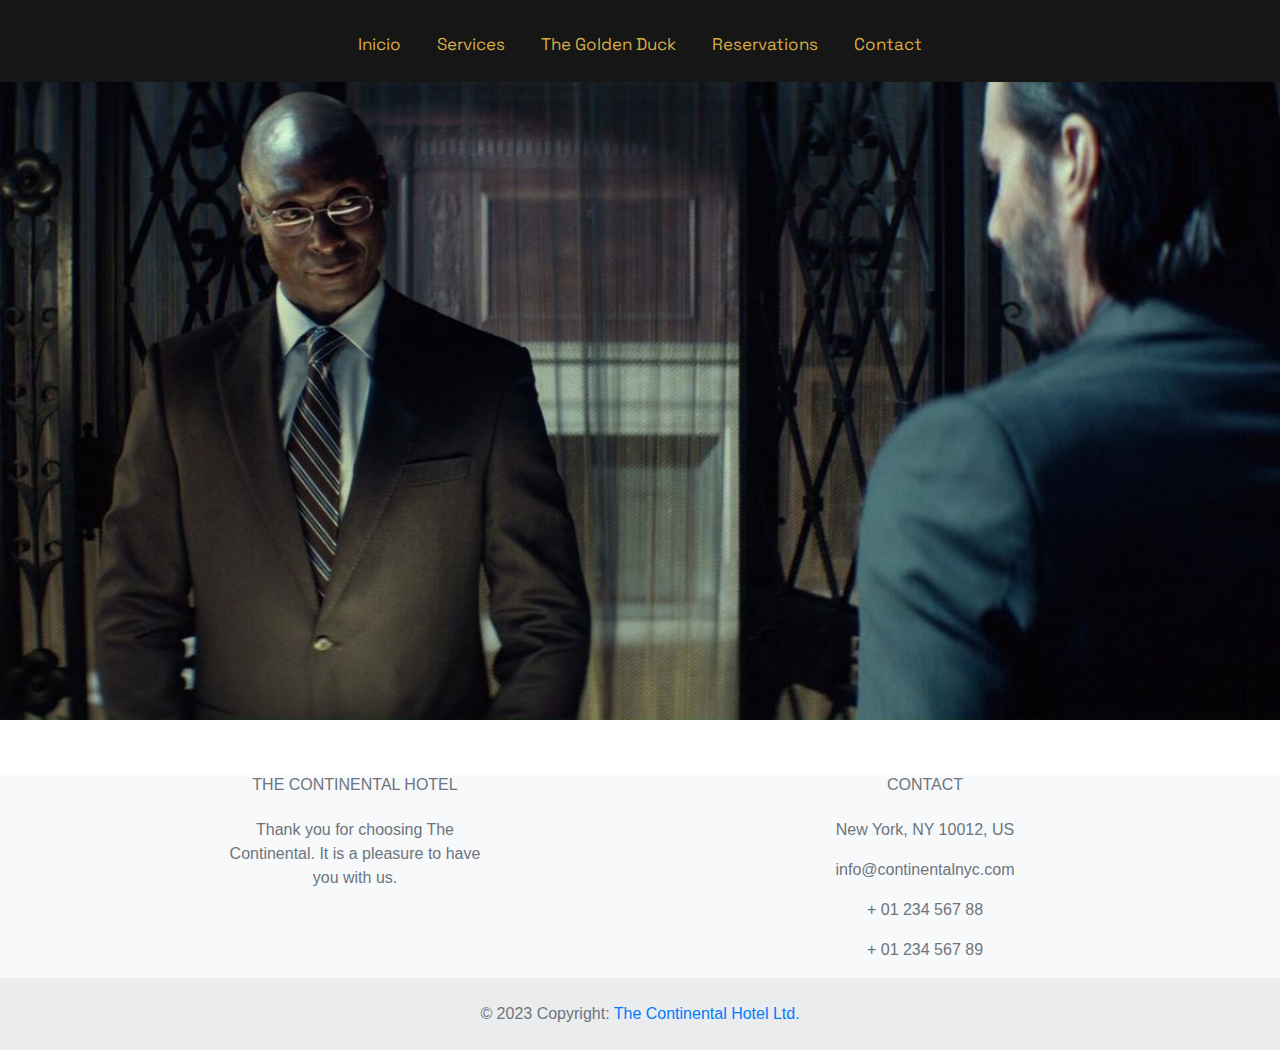
==== sections/contact.html @ 45e662c0 "Prueba" ====
<!DOCTYPE html>
<html lang="en">
<head>
  <meta charset="UTF-8">
  <meta http-equiv="X-UA-Compatible" content="IE=edge">
  <meta name="viewport" content="width=device-width, initial-scale=1.0">
	<!-- Fonts -->
<link rel="preconnect" href="https://fonts.googleapis.com">
<link rel="preconnect" href="https://fonts.gstatic.com" crossorigin>
<link href="https://fonts.googleapis.com/css2?family=Space+Grotesk:wght@300&display=swap" rel="stylesheet">
	 <!-- Bootstrap CSS File -->
 <link href="../css/bootstrap.css" rel="stylesheet">
	<!-- Main CSS -->
<link href="../css/styles.css" rel="stylesheet" type="text/css">
<title>Contact</title>
</head>
<body>
	<div class="topnav">
		<div class="logo_nav">
			<img src="../assets/img/logos/continental.jpg" alt="" class="logo">
		</div>
		<header>
			 <nav class="navbar navbar-default">
				 <div class="container-fluid">
					 <ul>
						 <li><a href="../index.html">Inicio</a></li>
						 <li><a href="services.html">Services</a></li>
						 <li><a href="restaurant.html">The Golden Duck</a></li>
						 <li><a href="reservations.html">Reservations</a></li>
						 <li><a href="#contact">Contact</a></li>
					 </ul> 
				  </div>
			 </nav>
		</header>
	</div>
	<div class="background" float>
		<img id="home" src="../assets/img/portfolio/contacto.jpeg" alt="" class="background">
	</div>
<!-- Footer -->
<footer class="text-center text-lg-start bg-light text-muted">
  <!-- Section: Links  -->
  <section class="">
    <div class="container text-center text-md-start mt-5">
      <!-- Grid row -->
      <div class="row mt-3">
        <!-- Grid column -->
        <div class="col-md-3 col-lg-4 col-xl-3 mx-auto mb-4">
          <!-- Content -->
          <h6 class="text-uppercase fw-bold mb-4">
            <i class="fas fa-gem me-3"></i>The Continental Hotel
          </h6>
          <p>
            Thank you for choosing The Continental. It is a pleasure to have you with us.
          </p>
        </div>
        <!-- Grid column -->
        <!-- Grid column -->
        <div class="col-md-4 col-lg-3 col-xl-3 mx-auto mb-md-0 mb-4">
          <!-- Links -->
          <h6 class="text-uppercase fw-bold mb-4">Contact</h6>
          <p><i class="fas fa-home me-3"></i> New York, NY 10012, US</p>
          <p>
            <i class="fas fa-envelope me-3"></i>
            info@continentalnyc.com
          </p>
          <p><i class=""></i> + 01 234 567 88</p>
          <p><i class=""></i> + 01 234 567 89</p>
        </div>
        <!-- Grid column -->
      </div>
      <!-- Grid row -->
    </div>
  </section>
  <!-- Section: Links  -->

  <!-- Copyright -->
  <div class="text-center p-4" style="background-color: rgba(0, 0, 0, 0.05);">
    © 2023 Copyright:
    <a class="text-reset fw-bold" href="">The Continental Hotel Ltd.</a>
  </div>
  <!-- Copyright -->
</footer>
<!-- Footer -->
</body>
</html>
---- css/styles.css ----
@charset "UTF-8";

html {
	scroll-behavior: smooth;
}

*{
  margin: 0;
  padding: 0;
}


body { 
 padding:0px; 
 margin:0px; 
 } 

.continentaltext {
	font-family: "Space Grotesk";
}

/* Nav y Background */

.topnav ul {
	  list-style-type: none;
	  overflow: hidden;
	  font-family: "Space Grotesk";
}

.topnav li {
	  float: center;
	  font-family: "Space Grotesk";
	  display: inline;
}

.topnav {
  background-color: #161616;
  text-align: center;
  position: fixed;
  width: 100%;
  font-family: "Space Grotesk";
  display: table;
  z-index: 1;
}


.topnav a {
  float: none;
  color: #d7ac46;
  text-align: center;
  padding: 14px 16px;
  text-decoration: none;
  font-size: 17px;
  font-family: "Space Grotesk"
}


.topnav a:hover {
  background-color: #d7ac46;
  color: black;
}

.logo {
	width: 100px;
	height: auto;
	float: center;

}

.background {
	display: inline-flex;
    background-size: cover;
    background-position: center;
    width: 100%;
    height: 100%;

}

/* Textos */ 

.titles {
	font-family: "Space Grotesk";
	text-align: center;
	font-size: 60px;
	color: white;
	
}

.subtitles {
	font-family: "Space Grotesk";
	text-align: center;
	font-size: 30px;
	color: white;
}

/* Body */

.sections {
	display: inline-block;
	padding: 0px;
	margin: 0px;
	background-color: darkslategray;
	width: 100%;
}

.sections-s {
	display: inline-block;
	padding: 0px;
	margin: 0px;
	background-color: #d7ac46;
	width: 100%;
}

.sections .flex-container {
	display: inline-flex;
	justify-content: center;
	width: auto;
	height: auto;
}

.sections .flex-container > div {
  background-color: #d7ac46;
  margin: 100px;
  padding: 100px;
  font-size: 20px;
  font-family: "Space Grotesk";
  justify-content: space-between;
}


.sections .flex-container p{
	margin-left: 40px;
	margin-right: 15px;
	text-align: justify;
	align-content: space-around;
}

/* Restaurante IMGS */

.imagenes-columnas {
	  display: grid;
	  grid-template-columns: 1fr 1fr 1fr;
	  text-align: center;
	  
	  
	}
.columnas-img {
	  padding: 16px;
	  height: 300px;
	  margin: 5px;
	  background-color: #d7ac46;
	}

.columnas-img img {
	object-fit: cover;
	width: 100%;
	max-height: 100%;
}

/* Servicios */

.sections .flex-container-s {
	display: inline-flex;
	flex-wrap: wrap;
	text-align: center;
	justify-content: center;
	width: 100%;
	height: auto;
}

.sections .flex-container-s > div {
  background-color: #d7ac46;
  margin: 100px;
  padding: 100px;
  font-size: 20px;
  font-family: "Space Grotesk";
  justify-content: space-between;
}


.sections .flex-container-s p{
	margin-left: 40px;
	margin-right: 15px;
	text-align: justify;
	align-content: space-around;
}
/* Mediaquery */

@media only screen and (min-width: 451px) and (max-width: 820px) {
  /* For smartphones: */
	body {
		width: auto;
		height: auto;
	}
}

@media only screen and (min-width: 820px) and (max-width: 1180px){
  /* For tablets: */
	
	body {
		width: auto;
		height: auto;
	}
}

@media only screen and (min-width: 1180px) {
  /* For desktop: */
	
	body {
		width: auto;
		height: auto;
	}
}
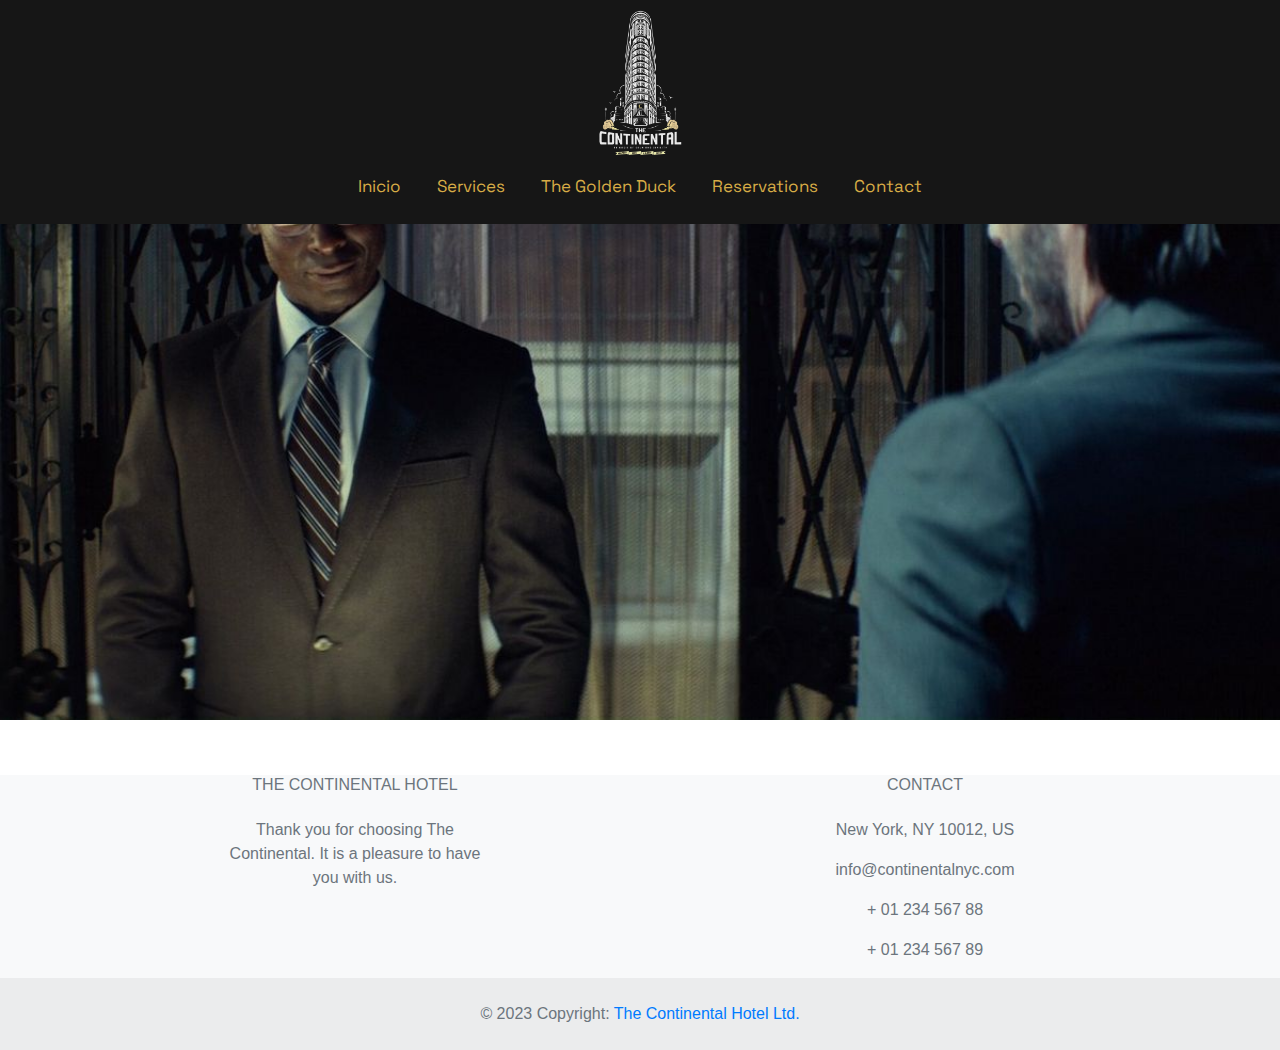
==== commit 762e3780: "prueba5" ====
--- a/sections/contact.html
+++ b/sections/contact.html
@@ -17,7 +17,7 @@
 <body>
 	<div class="topnav">
 		<div class="logo_nav">
-			<img src="../assets/img/logos/continental.jpg" alt="" class="logo">
+			<img src="../assets/img/logos/continental_logo.jpg" alt="" class="logo">
 		</div>
 		<header>
 			 <nav class="navbar navbar-default">
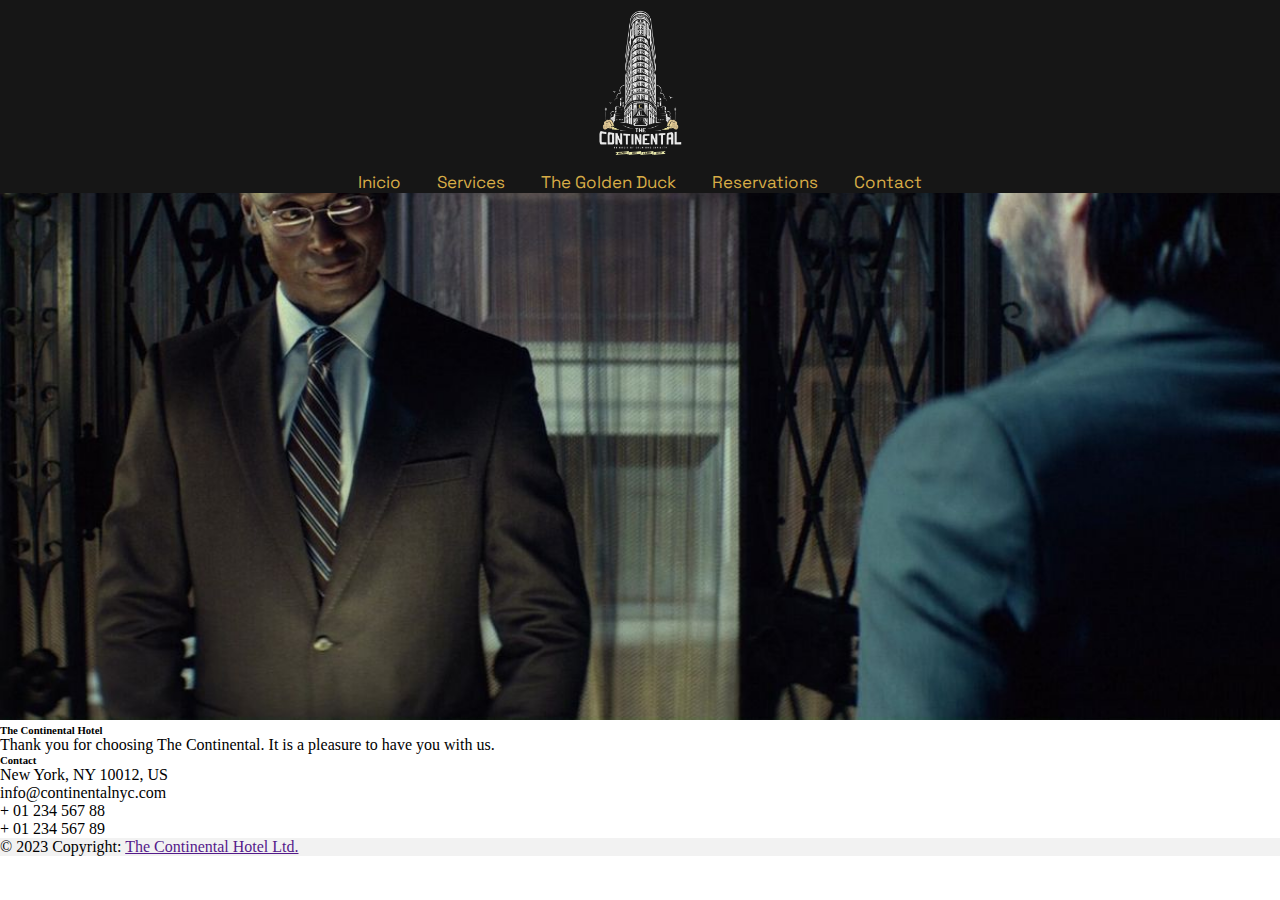
==== commit 56390441: "change bootstrap css to cdn" ====
--- a/sections/contact.html
+++ b/sections/contact.html
@@ -9,7 +9,7 @@
 <link rel="preconnect" href="https://fonts.gstatic.com" crossorigin>
 <link href="https://fonts.googleapis.com/css2?family=Space+Grotesk:wght@300&display=swap" rel="stylesheet">
 	 <!-- Bootstrap CSS File -->
- <link href="../css/bootstrap.css" rel="stylesheet">
+<link href="https://cdn.jsdelivr.net/npm/bootstrap@5.3.0-alpha3/dist/css/bootstrap.min.css" rel="stylesheet" integrity="sha384-KK94CHFLLe+nY2dmCWGMq91rCGa5gtU4mk92HdvYe+M/SXH301p5ILy+dN9+nJOZ" crossorigin="anonymous">
 	<!-- Main CSS -->
 <link href="../css/styles.css" rel="stylesheet" type="text/css">
 <title>Contact</title>
--- a/css/styles.css
+++ b/css/styles.css
@@ -43,6 +43,11 @@
   z-index: 1;
 }
 
+.navbar {
+  display: inline-block;
+  float: none;
+  vertical-align: top;
+}
 
 .topnav a {
   float: none;
@@ -186,11 +191,14 @@
 }
 /* Mediaquery */
 
-@media only screen and (min-width: 451px) and (max-width: 820px) {
+@media only screen and (min-width: 653px) and (max-width: 820px) {
   /* For smartphones: */
 	body {
 		width: auto;
 		height: auto;
+	}
+	.sections .flex-container {
+		width: 100%;
 	}
 }
 
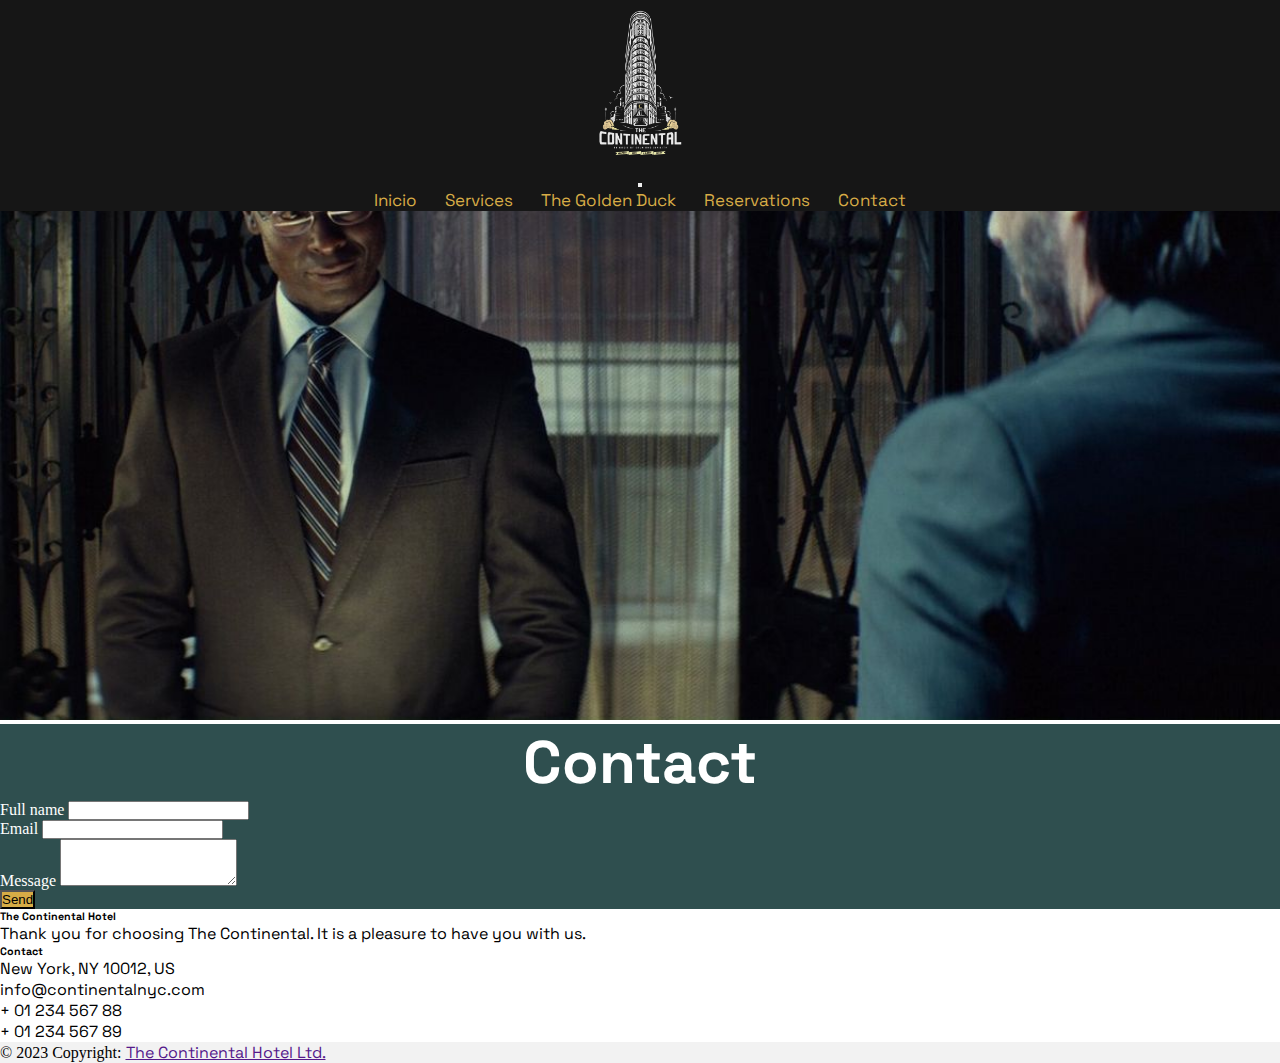
==== commit 1971b249: "estetica footer" ====
--- a/sections/contact.html
+++ b/sections/contact.html
@@ -12,30 +12,64 @@
 <link href="https://cdn.jsdelivr.net/npm/bootstrap@5.3.0-alpha3/dist/css/bootstrap.min.css" rel="stylesheet" integrity="sha384-KK94CHFLLe+nY2dmCWGMq91rCGa5gtU4mk92HdvYe+M/SXH301p5ILy+dN9+nJOZ" crossorigin="anonymous">
 	<!-- Main CSS -->
 <link href="../css/styles.css" rel="stylesheet" type="text/css">
+    <!-- Favicon -->
+<link rel="shortcut icon" href="../assets/img/logos/favicon-16x16.png" type="image/x-icon">
 <title>Contact</title>
+<meta name="description" content="Contact page of The Continental Hotel website">
+<meta name="Keywords" content="continental hotel, hotel, luxury, rooms, rent, services, restaurant, exclusive, executive, premium, new york, new york city, nyc">
 </head>
 <body>
 	<div class="topnav">
-		<div class="logo_nav">
-			<img src="../assets/img/logos/continental_logo.jpg" alt="" class="logo">
-		</div>
+		<div>
+			<a href="../index.html"><img src="../assets/img/logos/continental_logo.jpg" alt="Continental Logo Hotel" class="logo img-fluid" href=""></a>
+		</div>	
 		<header>
-			 <nav class="navbar navbar-default">
-				 <div class="container-fluid">
-					 <ul>
-						 <li><a href="../index.html">Inicio</a></li>
-						 <li><a href="services.html">Services</a></li>
-						 <li><a href="restaurant.html">The Golden Duck</a></li>
-						 <li><a href="reservations.html">Reservations</a></li>
-						 <li><a href="#contact">Contact</a></li>
-					 </ul> 
-				  </div>
-			 </nav>
+				 <nav class="navbar navbar-expand-sm navbar-light">
+                    <div class="container">
+                        <button class="navbar-toggler bg-light-subtle" type="button" data-toggle="collapse" data-target="#navbar1">
+                            <span class="navbar-toggler-icon"></span>
+                        </button>
+                    <div class="collapse navbar-collapse container-fluid" id="navbar1">
+                         <ul>
+                             <li class="nav-item"><a href="../index.html">Inicio</a></li>
+                             <li class="nav-item"><a href="services.html">Services</a></li>
+                             <li class="nav-item"><a href="restaurant.html">The Golden Duck</a></li>
+                             <li class="nav-item"><a href="reservations.html">Reservations</a></li>
+                             <li class="nav-item"><a href="contact.html">Contact</a></li>
+                          </ul> 
+                    </div>
+                   </div>
+                 </nav>
 		</header>
 	</div>
 	<div class="background" float>
-		<img id="home" src="../assets/img/portfolio/contacto.jpeg" alt="" class="background">
+		<img id="home" src="../assets/img/portfolio/contacto.jpeg" alt="Cleck Banner" class="background">
 	</div>
+
+      <section id="contact" class="contact py-5" style="background-color: darkslategray">
+        <div class="container">
+          <h2 class="text-center mb-4 titles">Contact</h2>
+          <div class="row">
+            <div class="col-md-6">
+              <form>
+                <div class="form-group">
+                  <label for="name">Full name</label>
+                  <input type="text" class="form-control" id="name" placeholder="">
+                </div>
+                <div class="form-group">
+                  <label for="email">Email</label>
+                  <input type="email" class="form-control" id="email" placeholder="">
+                </div>
+                <div class="form-group">
+                  <label for="message">Message</label>
+                  <textarea class="form-control" id="message" rows="3" placeholder=""></textarea>
+                </div>
+                <button type="submit" class="btn btn-primary" style="background-color: #d7ac46">Send</button>
+              </form>
+            </div>
+          </div>
+        </div>
+      </section>
 <!-- Footer -->
 <footer class="text-center text-lg-start bg-light text-muted">
   <!-- Section: Links  -->
@@ -58,11 +92,8 @@
         <div class="col-md-4 col-lg-3 col-xl-3 mx-auto mb-md-0 mb-4">
           <!-- Links -->
           <h6 class="text-uppercase fw-bold mb-4">Contact</h6>
-          <p><i class="fas fa-home me-3"></i> New York, NY 10012, US</p>
-          <p>
-            <i class="fas fa-envelope me-3"></i>
-            info@continentalnyc.com
-          </p>
+          <p>New York, NY 10012, US</p>
+          <p>info@continentalnyc.com</p>
           <p><i class=""></i> + 01 234 567 88</p>
           <p><i class=""></i> + 01 234 567 89</p>
         </div>
@@ -81,5 +112,8 @@
   <!-- Copyright -->
 </footer>
 <!-- Footer -->
+   <!-- JQuery -->
+        <script src="https://code.jquery.com/jquery-3.5.1.slim.min.js" integrity="sha256-4+XzXVhsDmqanXGHaHvgh1gMQKX40OUvDEBTu8JcmNs=" crossorigin="anonymous"></script>
+        <script src="https://maxcdn.bootstrapcdn.com/bootstrap/4.0.0/js/bootstrap.min.js" integrity="sha384-JZR6Spejh4U02d8jOt6vLEHfe/JQGiRRSQQxSfFWpi1MquVdAyjUar5+76PVCmYl" crossorigin="anonymous"></script> 
 </body>
 </html>
--- a/css/styles.css
+++ b/css/styles.css
@@ -1,221 +1,202 @@
-@charset "UTF-8";
-
 html {
-	scroll-behavior: smooth;
-}
-
-*{
+  scroll-behavior: smooth; }
+
+* {
   margin: 0;
-  padding: 0;
-}
-
-
-body { 
- padding:0px; 
- margin:0px; 
- } 
-
-.continentaltext {
-	font-family: "Space Grotesk";
-}
+  padding: 0; }
+
+body {
+  padding: 0px;
+  margin: 0px; }
+
+h1, h2, h3, h4, h5, h6, p, a {
+  font-family: "Space Grotesk"; }
 
 /* Nav y Background */
-
-.topnav ul {
-	  list-style-type: none;
-	  overflow: hidden;
-	  font-family: "Space Grotesk";
-}
-
-.topnav li {
-	  float: center;
-	  font-family: "Space Grotesk";
-	  display: inline;
-}
-
 .topnav {
   background-color: #161616;
   text-align: center;
   position: fixed;
   width: 100%;
-  font-family: "Space Grotesk";
   display: table;
-  z-index: 1;
-}
-
-.navbar {
+  z-index: 1; }
+  .topnav .navbar {
+    display: inline-block;
+    float: none;
+    vertical-align: top; }
+    .topnav .navbar ul {
+      list-style-type: none;
+      overflow: hidden; }
+    .topnav .navbar li {
+      float: center;
+      display: inline; }
+    .topnav .navbar a {
+      color: #d7ac46;
+      float: none;
+      text-align: center;
+      padding: 14px 16px;
+      text-decoration: none;
+      font-size: 17px;
+      box-shadow: inset 0 0 0 0 #d7ac46;
+      margin: 0 -.25rem;
+      transition: color .3s ease-in-out, box-shadow .3s ease-in-out; }
+    .topnav .navbar a:hover {
+      box-shadow: inset 200px 0 0 0 #d7ac46;
+      color: #161616; }
+
+.logo {
+  width: 100px;
+  height: auto;
+  float: center; }
+
+.background {
+  display: inline-flex;
+  background-size: cover;
+  background-position: center;
+  width: 100%;
+  height: 100%; }
+
+/* Textos */
+.contact .titles {
+  text-align: center;
+  font-size: 60px;
+  color: white; }
+.contact label {
+  color: white; }
+
+.cabecera .container .titles {
+  text-align: center;
+  font-size: 60px;
+  color: white; }
+.cabecera .container .subtitles {
+  text-align: center;
+  font-size: 30px;
+  color: darkslategray; }
+
+.habitaciones .container .titles {
+  text-align: center;
+  font-size: 60px;
+  color: darkslategray; }
+
+.reservas .container .titles {
+  text-align: center;
+  font-size: 60px;
+  color: white; }
+.reservas .container label {
+  color: white; }
+.reservas .container .pintura {
+  overflow: hidden;
+  padding-left: 10%; }
+  .reservas .container .pintura img {
+    animation: slide-in 3s ease-out forwards; }
+
+.explicacion .container .muestra {
+  overflow: hidden;
+  padding-left: 10%; }
+  .explicacion .container .muestra img {
+    animation: slide-in 3s ease-out forwards; }
+
+.menu .container .titles {
+  text-align: center;
+  font-size: 60px;
+  color: darkslategray; }
+
+/* Body */
+.sections {
   display: inline-block;
-  float: none;
-  vertical-align: top;
-}
-
-.topnav a {
-  float: none;
-  color: #d7ac46;
-  text-align: center;
-  padding: 14px 16px;
-  text-decoration: none;
-  font-size: 17px;
-  font-family: "Space Grotesk"
-}
-
-
-.topnav a:hover {
+  padding: 0px;
+  margin: 0px;
+  background-color: darkslategray;
+  width: 100%; }
+  .sections .titles {
+    text-align: center;
+    font-size: 60px;
+    color: white; }
+  .sections .subtitles {
+    text-align: center;
+    font-size: 30px;
+    color: white; }
+
+.sections-s {
+  display: inline-block;
+  padding: 0px;
+  margin: 0px;
   background-color: #d7ac46;
-  color: black;
-}
-
-.logo {
-	width: 100px;
-	height: auto;
-	float: center;
-
-}
-
-.background {
-	display: inline-flex;
-    background-size: cover;
-    background-position: center;
+  width: 100%; }
+
+.sections .flex-container {
+  display: inline-flex;
+  justify-content: center;
+  width: auto;
+  height: auto; }
+  .sections .flex-container > div {
+    background-color: #d7ac46;
+    margin: 100px;
+    padding: 100px;
+    font-size: 20px;
+    justify-content: space-between; }
+  .sections .flex-container p {
+    margin-left: 40px;
+    margin-right: 15px;
+    text-align: justify;
+    align-content: space-around; }
+
+/* Restaurante IMGS */
+.imagenes-columnas {
+  display: grid;
+  grid-template-columns: 1fr 1fr 1fr;
+  text-align: center; }
+
+.columnas-img {
+  padding: 16px;
+  height: 300px;
+  margin: 5px;
+  background-color: #d7ac46; }
+  .columnas-img img {
+    object-fit: cover;
     width: 100%;
-    height: 100%;
-
-}
-
-/* Textos */ 
-
-.titles {
-	font-family: "Space Grotesk";
-	text-align: center;
-	font-size: 60px;
-	color: white;
-	
-}
-
-.subtitles {
-	font-family: "Space Grotesk";
-	text-align: center;
-	font-size: 30px;
-	color: white;
-}
-
-/* Body */
-
-.sections {
-	display: inline-block;
-	padding: 0px;
-	margin: 0px;
-	background-color: darkslategray;
-	width: 100%;
-}
-
-.sections-s {
-	display: inline-block;
-	padding: 0px;
-	margin: 0px;
-	background-color: #d7ac46;
-	width: 100%;
-}
-
-.sections .flex-container {
-	display: inline-flex;
-	justify-content: center;
-	width: auto;
-	height: auto;
-}
-
-.sections .flex-container > div {
-  background-color: #d7ac46;
-  margin: 100px;
-  padding: 100px;
-  font-size: 20px;
-  font-family: "Space Grotesk";
-  justify-content: space-between;
-}
-
-
-.sections .flex-container p{
-	margin-left: 40px;
-	margin-right: 15px;
-	text-align: justify;
-	align-content: space-around;
-}
-
-/* Restaurante IMGS */
-
-.imagenes-columnas {
-	  display: grid;
-	  grid-template-columns: 1fr 1fr 1fr;
-	  text-align: center;
-	  
-	  
-	}
-.columnas-img {
-	  padding: 16px;
-	  height: 300px;
-	  margin: 5px;
-	  background-color: #d7ac46;
-	}
-
-.columnas-img img {
-	object-fit: cover;
-	width: 100%;
-	max-height: 100%;
-}
+    max-height: 100%; }
 
 /* Servicios */
-
 .sections .flex-container-s {
-	display: inline-flex;
-	flex-wrap: wrap;
-	text-align: center;
-	justify-content: center;
-	width: 100%;
-	height: auto;
-}
-
-.sections .flex-container-s > div {
-  background-color: #d7ac46;
-  margin: 100px;
-  padding: 100px;
-  font-size: 20px;
-  font-family: "Space Grotesk";
-  justify-content: space-between;
-}
-
-
-.sections .flex-container-s p{
-	margin-left: 40px;
-	margin-right: 15px;
-	text-align: justify;
-	align-content: space-around;
-}
+  display: inline-flex;
+  flex-wrap: wrap;
+  text-align: center;
+  justify-content: center;
+  width: 100%;
+  height: auto; }
+  .sections .flex-container-s > div {
+    background-color: #d7ac46;
+    margin: 100px;
+    padding: 100px;
+    font-size: 20px;
+    justify-content: space-between; }
+  .sections .flex-container-s p {
+    margin-left: 40px;
+    margin-right: 15px;
+    text-align: justify;
+    align-content: space-around; }
+
 /* Mediaquery */
-
-@media only screen and (min-width: 653px) and (max-width: 820px) {
+@media only screen and (min-width: 340px) and (max-width: 820px) {
   /* For smartphones: */
-	body {
-		width: auto;
-		height: auto;
-	}
-	.sections .flex-container {
-		width: 100%;
-	}
-}
-
-@media only screen and (min-width: 820px) and (max-width: 1180px){
+  body {
+    width: auto;
+    height: auto; }
+    body .sections .flex-container {
+      width: 100%; } }
+@media only screen and (min-width: 820px) and (max-width: 1180px) {
   /* For tablets: */
-	
-	body {
-		width: auto;
-		height: auto;
-	}
-}
-
+  body {
+    width: auto;
+    height: auto; } }
 @media only screen and (min-width: 1180px) {
   /* For desktop: */
-	
-	body {
-		width: auto;
-		height: auto;
-	}
-}+  body {
+    width: auto;
+    height: auto; } }
+@keyframes slide-in {
+  0% {
+    transform: translateX(100%); }
+  100% {
+    transform: translateX(0); } }
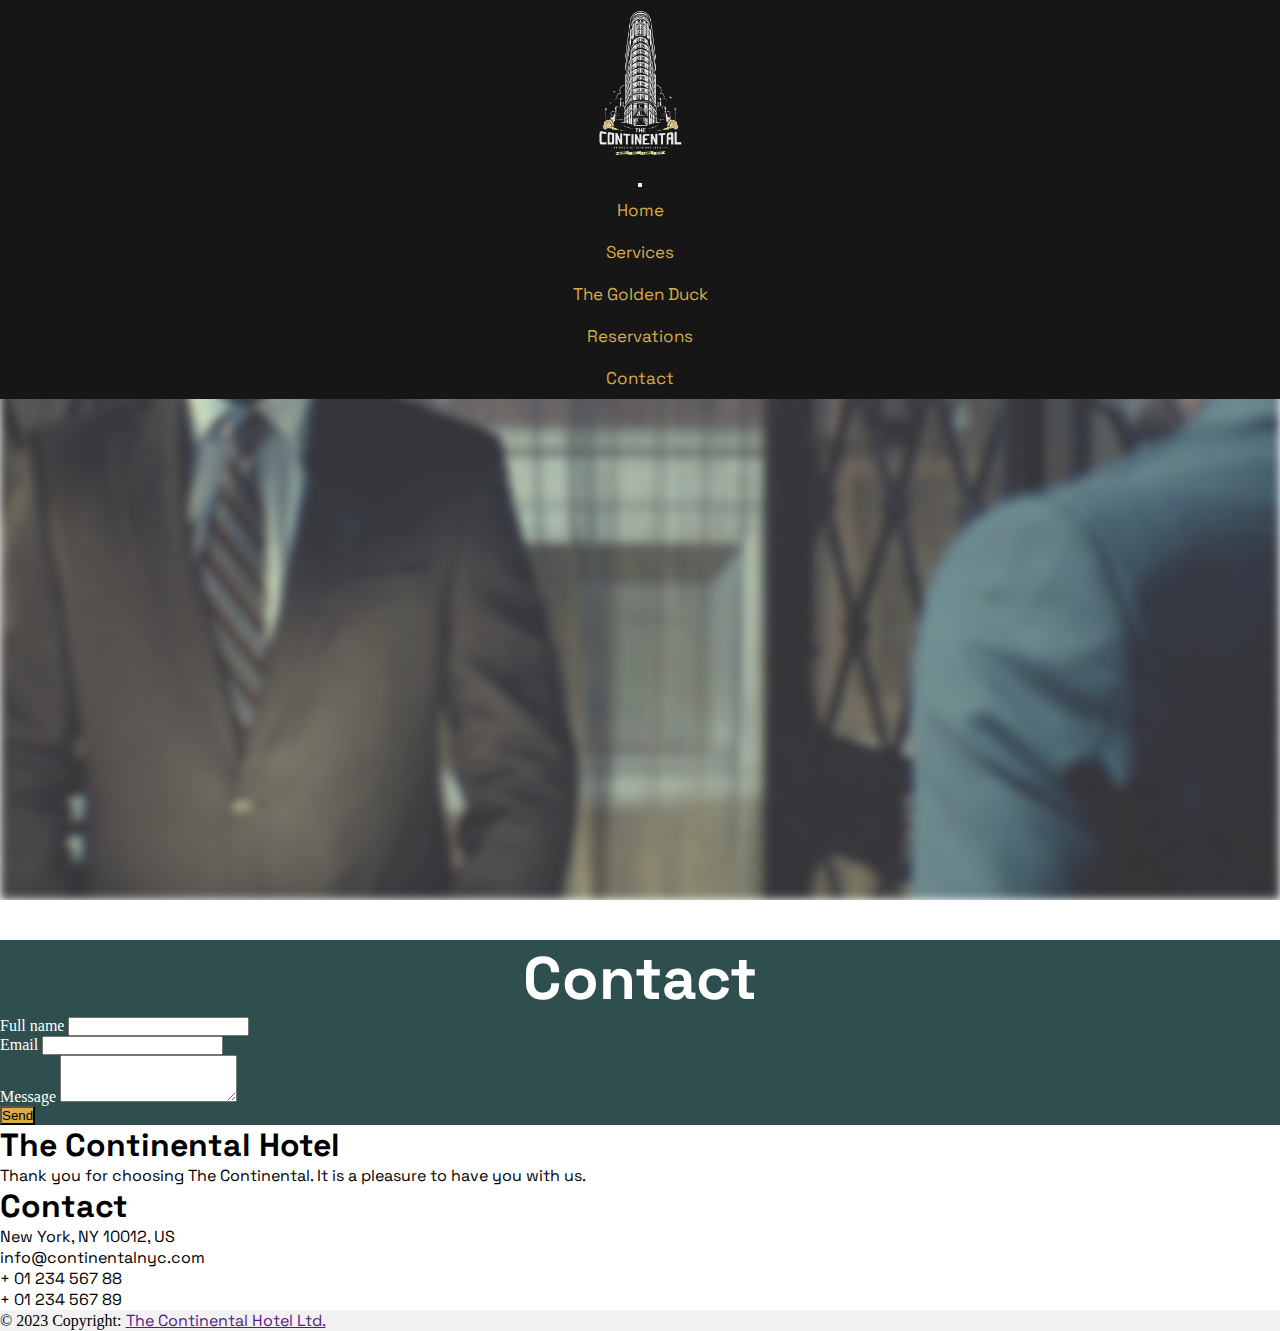
==== commit 3354ccbe: "changes" ====
--- a/sections/contact.html
+++ b/sections/contact.html
@@ -19,19 +19,20 @@
 <meta name="Keywords" content="continental hotel, hotel, luxury, rooms, rent, services, restaurant, exclusive, executive, premium, new york, new york city, nyc">
 </head>
 <body>
+    <main>
 	<div class="topnav">
 		<div>
 			<a href="../index.html"><img src="../assets/img/logos/continental_logo.jpg" alt="Continental Logo Hotel" class="logo img-fluid" href=""></a>
 		</div>	
 		<header>
-				 <nav class="navbar navbar-expand-sm navbar-light">
+                <nav class="navbar navbar-expand-sm navbar-light">
                     <div class="container">
-                        <button class="navbar-toggler bg-light-subtle" type="button" data-toggle="collapse" data-target="#navbar1">
+                        <button class="navbar-toggler bg-light-subtle mx-auto" type="button" data-toggle="collapse" data-target="#navbar1">
                             <span class="navbar-toggler-icon"></span>
                         </button>
-                    <div class="collapse navbar-collapse container-fluid" id="navbar1">
-                         <ul>
-                             <li class="nav-item"><a href="../index.html">Inicio</a></li>
+                    <div class="collapse navbar-collapse" id="navbar1">
+                         <ul class="navbar-nav">
+                             <li class="nav-item"><a href="../index.html">Home</a></li>
                              <li class="nav-item"><a href="services.html">Services</a></li>
                              <li class="nav-item"><a href="restaurant.html">The Golden Duck</a></li>
                              <li class="nav-item"><a href="reservations.html">Reservations</a></li>
@@ -40,11 +41,18 @@
                     </div>
                    </div>
                  </nav>
-		</header>
+            </header>
 	</div>
-	<div class="background" float>
-		<img id="home" src="../assets/img/portfolio/contacto.jpeg" alt="Cleck Banner" class="background">
-	</div>
+	<div class="background">
+              <div class="background-c">
+                    <div class="overlay">
+                        <img src="../assets/img/portfolio/continental.png" class="img-fluid" alt="Continental">
+                        <div>
+                            <a href="#contact" class="btn btn-lg mt-3">Learn More</a>     
+                        </div>
+                    </div>
+                </div>
+            </div>
 
       <section id="contact" class="contact py-5" style="background-color: darkslategray">
         <div class="container">
@@ -72,13 +80,13 @@
       </section>
 <!-- Footer -->
 <footer class="text-center text-lg-start bg-light text-muted">
-  <!-- Section: Links  -->
+  <!-- Section: Links -->
   <section class="">
     <div class="container text-center text-md-start mt-5">
       <!-- Grid row -->
       <div class="row mt-3">
         <!-- Grid column -->
-        <div class="col-md-3 col-lg-4 col-xl-3 mx-auto mb-4">
+        <div class="col-md-8 col-lg-6 col-xl-4 mx-auto mb-4">
           <!-- Content -->
           <h6 class="text-uppercase fw-bold mb-4">
             <i class="fas fa-gem me-3"></i>The Continental Hotel
@@ -102,7 +110,7 @@
       <!-- Grid row -->
     </div>
   </section>
-  <!-- Section: Links  -->
+  <!-- Section: Links -->
 
   <!-- Copyright -->
   <div class="text-center p-4" style="background-color: rgba(0, 0, 0, 0.05);">
@@ -115,5 +123,6 @@
    <!-- JQuery -->
         <script src="https://code.jquery.com/jquery-3.5.1.slim.min.js" integrity="sha256-4+XzXVhsDmqanXGHaHvgh1gMQKX40OUvDEBTu8JcmNs=" crossorigin="anonymous"></script>
         <script src="https://maxcdn.bootstrapcdn.com/bootstrap/4.0.0/js/bootstrap.min.js" integrity="sha384-JZR6Spejh4U02d8jOt6vLEHfe/JQGiRRSQQxSfFWpi1MquVdAyjUar5+76PVCmYl" crossorigin="anonymous"></script> 
-</body>
+        </main>
+        </body>
 </html>
--- a/css/styles.css
+++ b/css/styles.css
@@ -1,15 +1,21 @@
 html {
-  scroll-behavior: smooth; }
+  scroll-behavior: smooth;
+  scroll-padding-top: 240px; }
 
 * {
   margin: 0;
-  padding: 0; }
+  padding: 0;
+  width: auto; }
 
 body {
   padding: 0px;
   margin: 0px; }
 
-h1, h2, h3, h4, h5, h6, p, a {
+h1, h2, h3, h4, h5, h6 {
+  font-family: "Space Grotesk";
+  font-size: 32px; }
+
+p:not(.exclude-font), a:not(.exclude-font) {
   font-family: "Space Grotesk"; }
 
 /* Nav y Background */
@@ -17,7 +23,12 @@
   background-color: #161616;
   text-align: center;
   position: fixed;
+  left: 0;
+  right: 0;
   width: 100%;
+  display: flex;
+  justify-content: center;
+  align-items: center;
   display: table;
   z-index: 1; }
   .topnav .navbar {
@@ -31,10 +42,11 @@
       float: center;
       display: inline; }
     .topnav .navbar a {
+      display: block;
       color: #d7ac46;
       float: none;
       text-align: center;
-      padding: 14px 16px;
+      padding: 10px 16px;
       text-decoration: none;
       font-size: 17px;
       box-shadow: inset 0 0 0 0 #d7ac46;
@@ -44,17 +56,131 @@
       box-shadow: inset 200px 0 0 0 #d7ac46;
       color: #161616; }
 
+.background {
+  position: relative;
+  height: 100vh;
+  display: flex;
+  align-items: center;
+  justify-content: center;
+  overflow: auto;
+  margin-bottom: 40px; }
+  .background .background-i {
+    background-size: cover;
+    background-position: center;
+    position: absolute;
+    top: 0;
+    left: 0;
+    right: 0;
+    bottom: 0; }
+    .background .background-i::before {
+      content: "";
+      position: absolute;
+      top: 0;
+      left: 0;
+      right: 0;
+      bottom: 0;
+      filter: blur(5px);
+      opacity: 0.8;
+      background-image: url("../assets/img/portfolio/hotel.jpg");
+      background-size: cover;
+      background-position: center; }
+  .background .background-r {
+    background-size: cover;
+    background-position: center;
+    position: absolute;
+    top: 0;
+    left: 0;
+    right: 0;
+    bottom: 0; }
+    .background .background-r::before {
+      content: "";
+      position: absolute;
+      top: 0;
+      left: 0;
+      right: 0;
+      bottom: 0;
+      filter: blur(5px);
+      opacity: 0.8;
+      background-image: url("../assets/img/portfolio/restaurante.jpg");
+      background-size: cover;
+      background-position: center; }
+  .background .background-s {
+    background-size: cover;
+    background-position: center;
+    position: absolute;
+    top: 0;
+    left: 0;
+    right: 0;
+    bottom: 0; }
+    .background .background-s::before {
+      content: "";
+      position: absolute;
+      top: 0;
+      left: 0;
+      right: 0;
+      bottom: 0;
+      filter: blur(5px);
+      opacity: 0.8;
+      background-image: url("../assets/img/portfolio/servicios.jpg");
+      background-size: cover;
+      background-position: center; }
+  .background .background-rs {
+    background-size: cover;
+    background-position: center;
+    position: absolute;
+    top: 0;
+    left: 0;
+    right: 0;
+    bottom: 0; }
+    .background .background-rs::before {
+      content: "";
+      position: absolute;
+      top: 0;
+      left: 0;
+      right: 0;
+      bottom: 0;
+      filter: blur(5px);
+      opacity: 0.8;
+      background-image: url("../assets/img/portfolio/reservas.jpg");
+      background-size: cover;
+      background-position: center; }
+  .background .background-c {
+    background-size: cover;
+    background-position: center;
+    position: absolute;
+    top: 0;
+    left: 0;
+    right: 0;
+    bottom: 0; }
+    .background .background-c::before {
+      content: "";
+      position: absolute;
+      top: 0;
+      left: 0;
+      right: 0;
+      bottom: 0;
+      filter: blur(5px);
+      opacity: 0.8;
+      background-image: url("../assets/img/portfolio/contacto.jpeg");
+      background-size: cover;
+      background-position: center; }
+  .background .overlay {
+    top: 30%;
+    position: relative;
+    text-align: center;
+    max-height: 100vh;
+    overflow-y: auto; }
+    .background .overlay div a {
+      background-color: #d7ac46;
+      color: white; }
+    .background .overlay div a:hover {
+      background-color: #161616;
+      color: #d7ac46; }
+
 .logo {
   width: 100px;
   height: auto;
   float: center; }
-
-.background {
-  display: inline-flex;
-  background-size: cover;
-  background-position: center;
-  width: 100%;
-  height: 100%; }
 
 /* Textos */
 .contact .titles {
@@ -102,6 +228,31 @@
   color: darkslategray; }
 
 /* Body */
+.section {
+  padding: 80px 0; }
+
+.image-box {
+  animation: slide-in 3s ease-in forwards;
+  padding-left: 10%;
+  max-height: 400px;
+  overflow: hidden; }
+
+.image-box-2 {
+  animation: slide-out 3s ease-in backwards;
+  padding-right: 10%;
+  max-height: 400px;
+  overflow: hidden; }
+
+.btns-i a {
+  background-color: #d7ac46;
+  color: white; }
+.btns-i a:hover {
+  background-color: #161616;
+  color: #d7ac46; }
+
+.service img {
+  width: 600px; }
+
 .sections {
   display: inline-block;
   padding: 0px;
@@ -177,26 +328,18 @@
     text-align: justify;
     align-content: space-around; }
 
-/* Mediaquery */
-@media only screen and (min-width: 340px) and (max-width: 820px) {
-  /* For smartphones: */
-  body {
-    width: auto;
-    height: auto; }
-    body .sections .flex-container {
-      width: 100%; } }
-@media only screen and (min-width: 820px) and (max-width: 1180px) {
-  /* For tablets: */
-  body {
-    width: auto;
-    height: auto; } }
-@media only screen and (min-width: 1180px) {
-  /* For desktop: */
-  body {
-    width: auto;
-    height: auto; } }
+/* Keyframes */
 @keyframes slide-in {
   0% {
     transform: translateX(100%); }
   100% {
     transform: translateX(0); } }
+@keyframes slide-out {
+  0% {
+    transform: translateX(-100%); }
+  100% {
+    transform: translateX(0); } }
+@media (max-width: 800px) {
+  .overlay {
+    max-height: 50%;
+    overflow-y: hidden; } }
